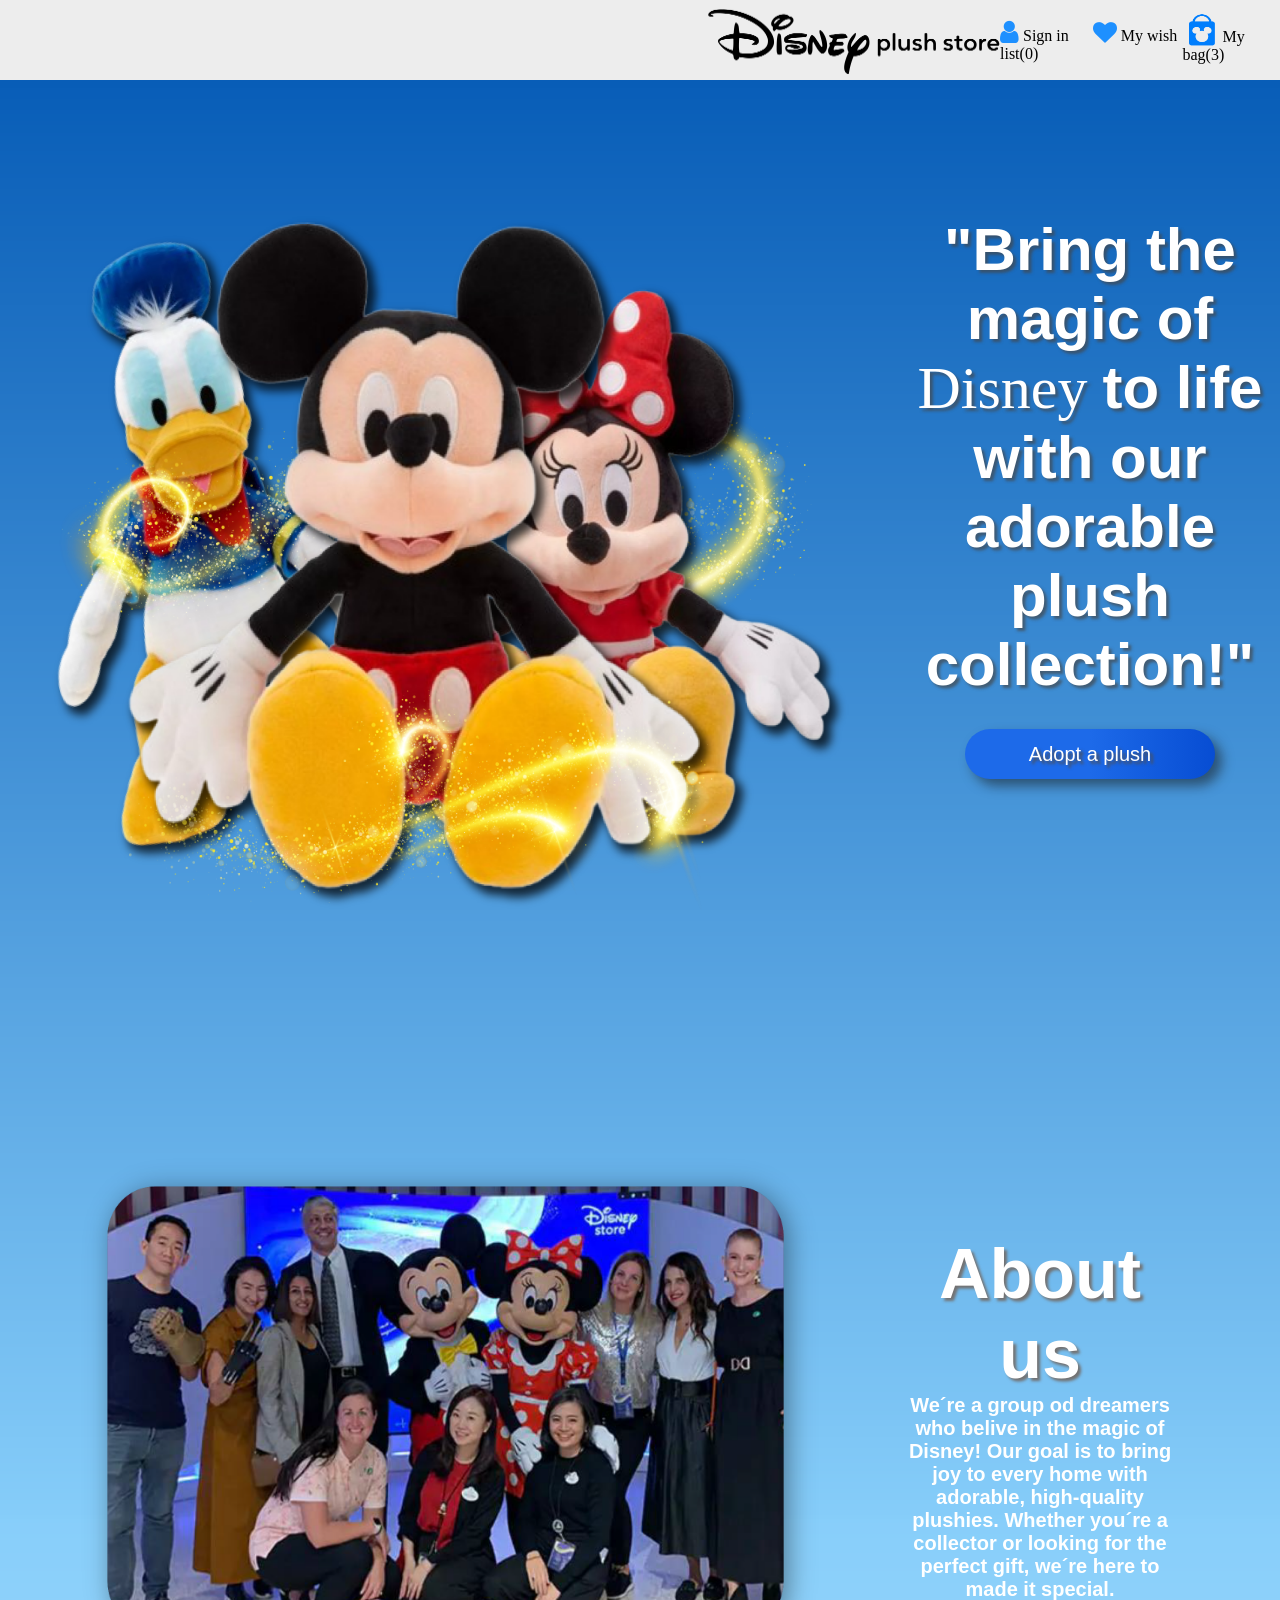
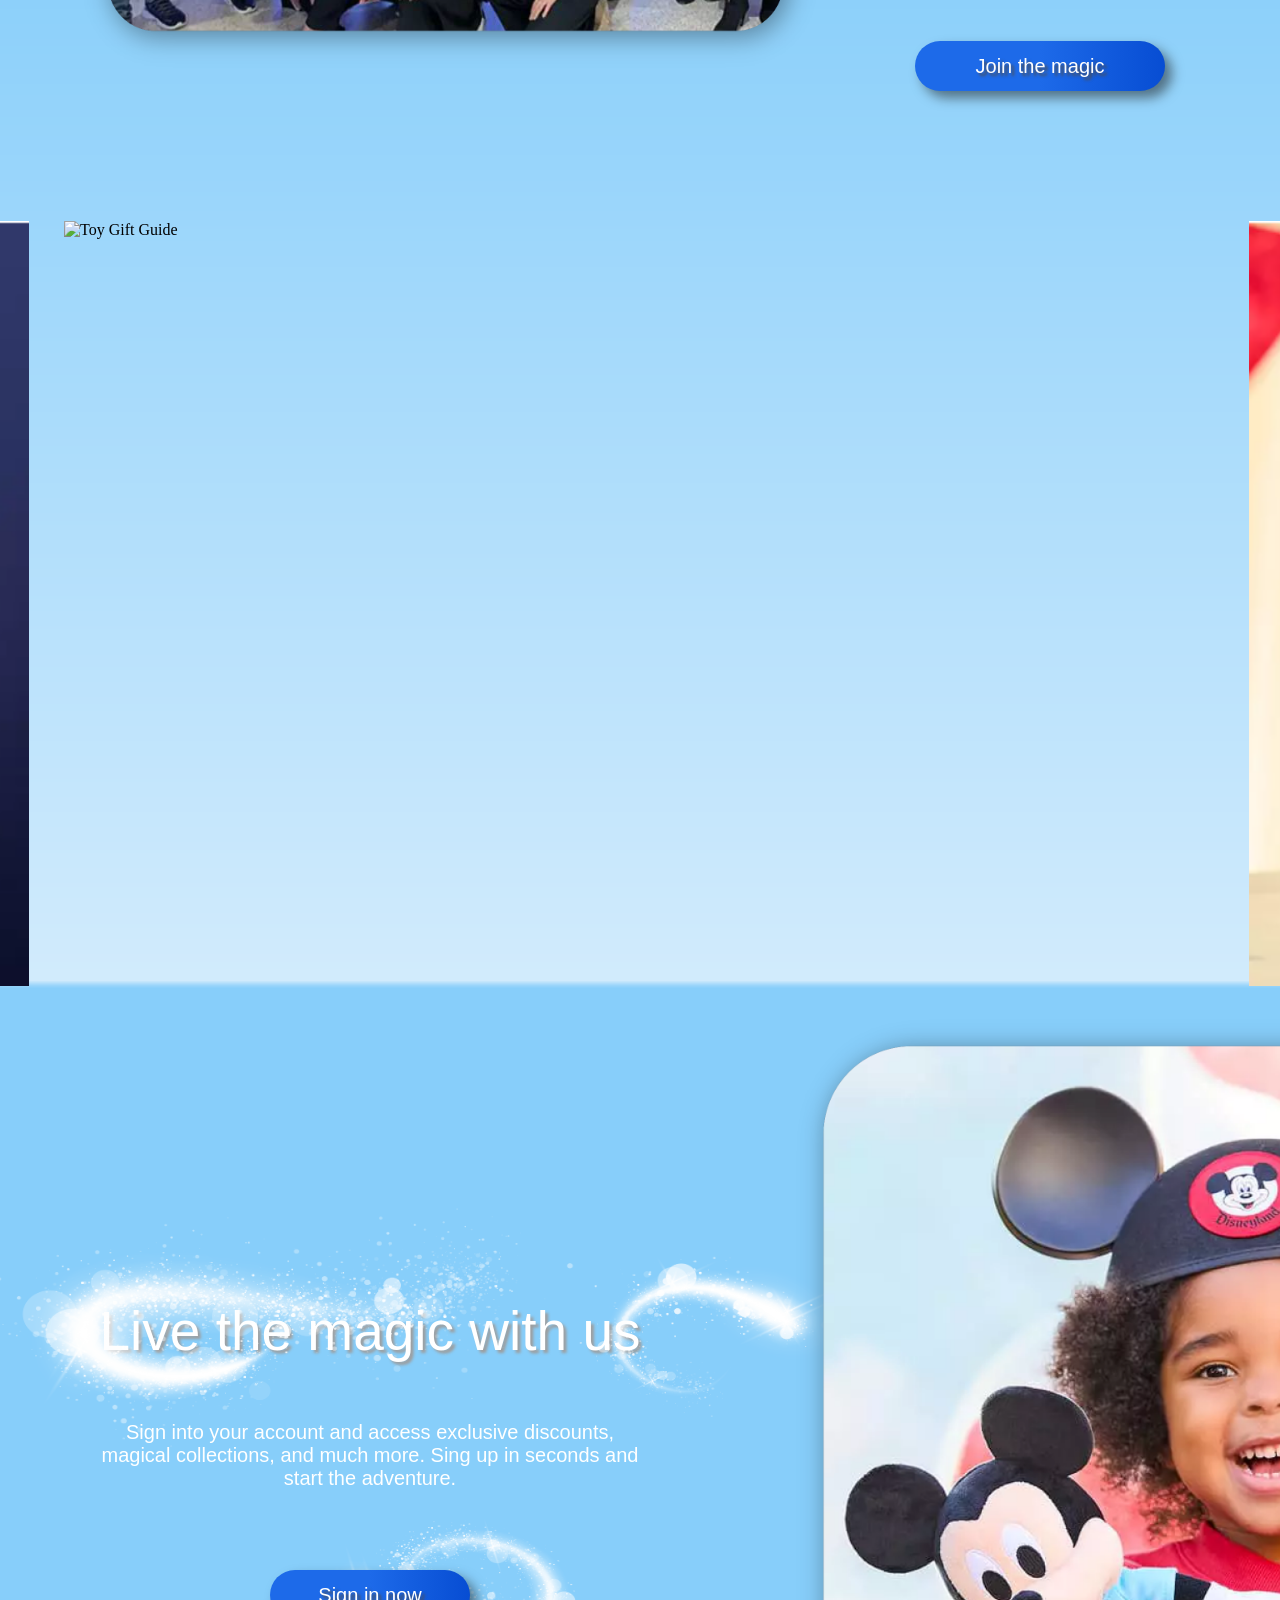
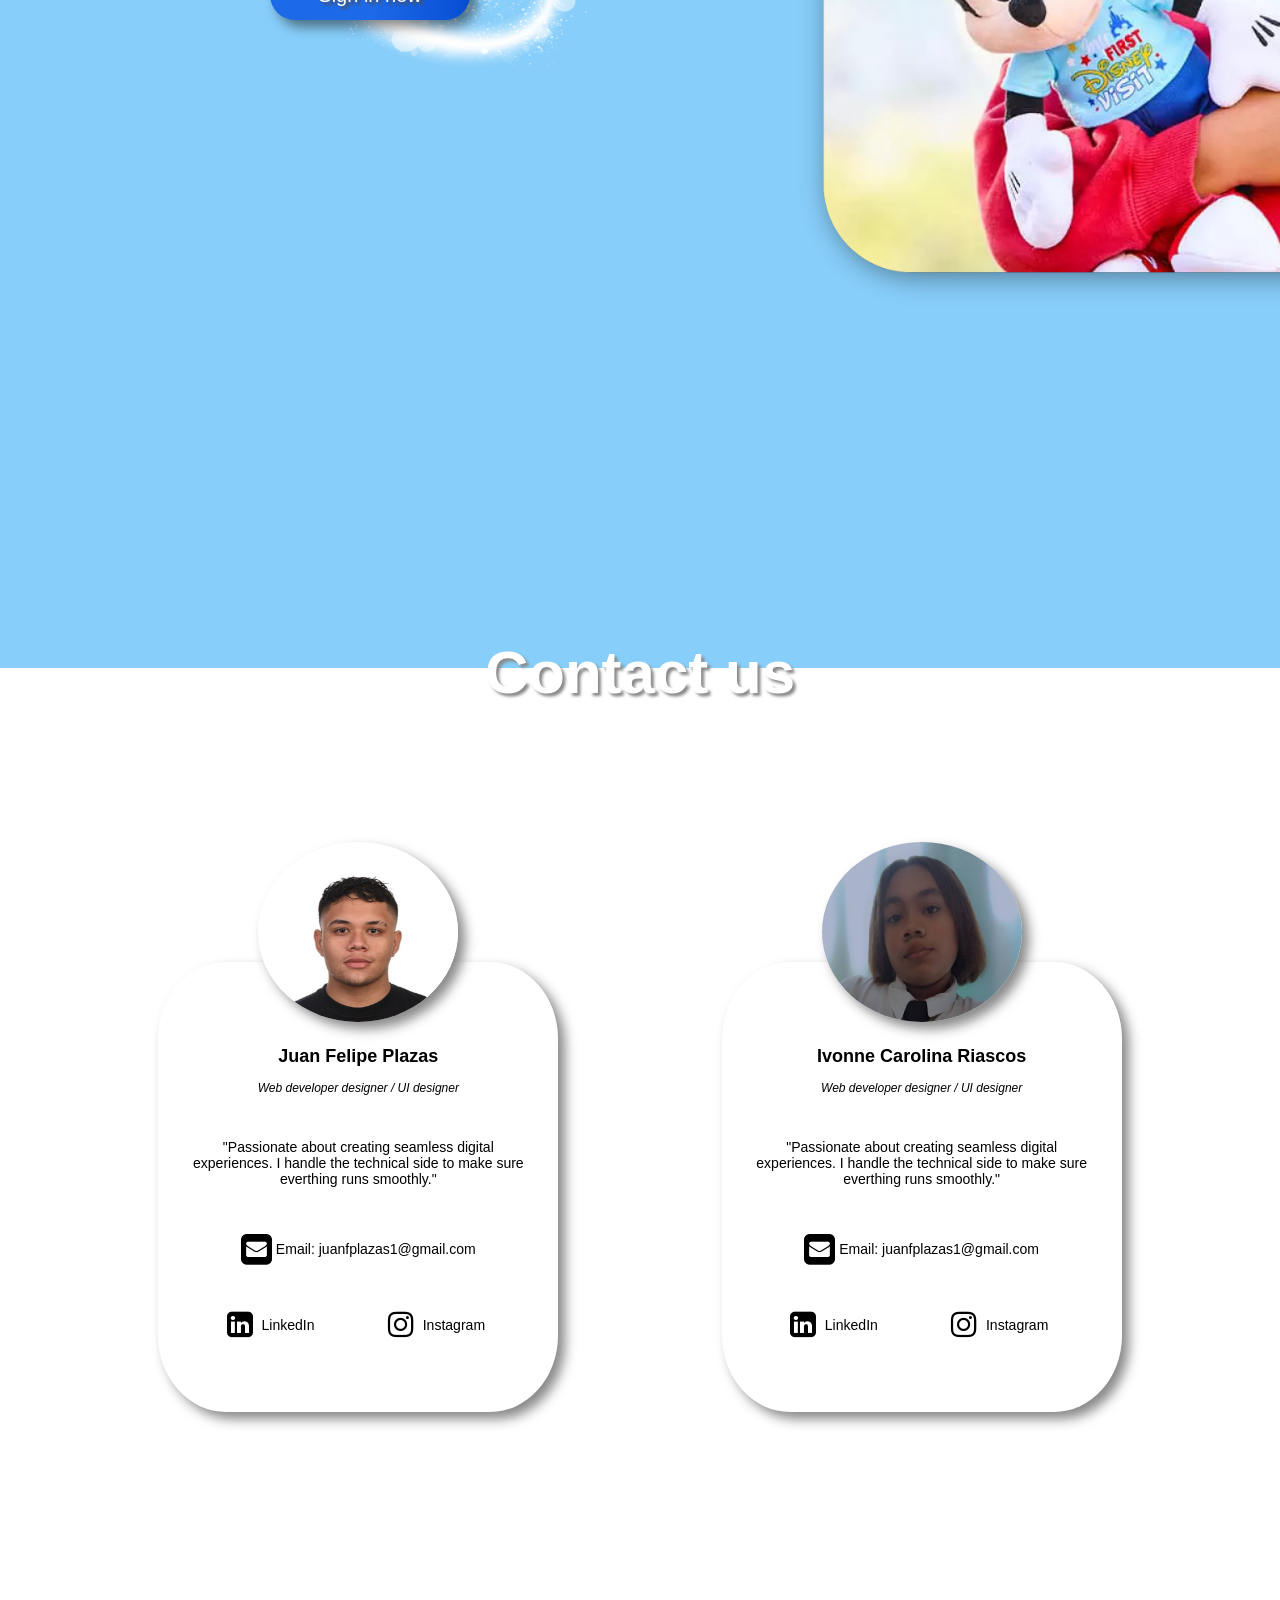
==== index.html @ 0845c3bc "Primer commit" ====
<!DOCTYPE html>
<html lang="en">

<head>
    <meta charset="UTF-8">
    <meta name="viewport" content="width=device-width, initial-scale=1.0">
    <title>Document</title>
    <link rel="stylesheet" href="./css/estiloslading.css">
    <link rel="stylesheet" href="https://cdnjs.cloudflare.com/ajax/libs/font-awesome/4.7.0/css/font-awesome.min.css">


</head>

<body>
    <header>


        <figure>
            <img id="logo" src="./assets/images/logod.png" alt="">
        </figure>

        <nav id="menu-dos">
            <ul>
                <div class="iconods">
                    <li><a href="/pages/iniciosecion.html"> <i class="fa fa-user" style="font-size:26px;color:dodgerblue"></i>
                            Sign in</a></li>
                    <li><a href="/pages/favorito.html"> <i class="fa fa-heart" style="font-size:24px;color:dodgerblue"></i> My
                            wish list(0)</a>
                </div>
                </li>
                <div class="iconobag">
                    <li><a href="/pages/carrito.html"><img id="icono" src="./assets/images/icno.png" alt=""><span
                                class="bag">My bag(3)</span></a>
                </div>
                </li>
            </ul>
        </nav>



    </header>
    <div class="contenedor">

        <div class="columna">
            <img id="imagenpeluchemickey" src="./assets/images/peluche mickey.png" alt="">
        </div>

        <div class="columnados">
            <h1 id="textone">"Bring the magic of <span class="disney">Disney </span> to life with our adorable plush
                collection!" </h1>
            <a href="/pages/catalogo-principal.html"><button id="botonone">Adopt a plush</button></a>

        </div>
    </div>

    <div class="contenedor">
        <div class="columna">
            <img id="imagenenosotros" src="./assets/images/nosotros.png " alt="">
        </div>

        <div class="columnatres">

            <h1 id="titulonosotros">About us</h1>
            <h2 class="textoseg">We´re a group od dreamers who belive in the magic of Disney! Our goal is to bring joy
                to every home with
                adorable, high-quality plushies. Whether you´re a collector
                or looking for the perfect gift, we´re here to made it special. </h2>
            <a href="/pages/registro.html"><button id="botonsone">Join the magic</button></a>

        </div>


    </div> <!-- contenedor div -->


    <div class="carousel">
        <div class="carousel-images">
            <img src="./assets/images/lorcana.png" alt="Lorcana Promo">
            <img src="./assets/images/toy stoy.png de pantalla 2025-03-24 030516.png" alt="Toy Gift Guide">
            <img src="./assets/images/mickwyfiesta.png" alt="Plush Pals">
        </div>
    </div>

    <script>
        let index = 0;
        function changeImage() {
            const images = document.querySelector(".carousel-images");
            index = (index + 1) % 3;
            images.style.transform = `translateX(-${index * 100}vw)`;
        }
        setInterval(changeImage, 3000);
    </script>


    <div class="contenedordos">

        <div class="columnacuatro">
            <div class="textotres">
                <img id="fondoestre" src="./assets/images/fondo estrella diseny.png" estrella diseny.png" alt="">
                <h1 id="textit">Live the magic with us </h1> <br>
                <h2 id="textos">Sign into your account and access exclusive discounts, magical collections, and much
                    more. Sing up in seconds and start the adventure.

                </h2>
                <a href="/pages/iniciosecion.html"><button id="botondos">Sign in now</button></a>

            </div>
        </div>


        <div class="peluchecontent">
            <img id="pelucheimag" src="./assets/images/niñofoto.png" alt="">
        </div>



    </div><!-- contenedor div -->


    <h1 id="contacto">Contact us</h1>
    <div class="contenedortres">

        <div class="nombreuno">
            <img id="fotoju" src="./assets/images/FotoF.jpeg" alt="">
            <div class="textojua">
                <h2 id="nombre">Juan Felipe Plazas</h2> <br>
                <h4 id="cursiva">Web developer designer / UI designer</h4> <br>

                <h3 id="textt">"Passionate about creating seamless digital experiences. I handle the technical side to
                    make sure
                    everthing runs smoothly."</h3> <br>
                <h3><i class="fa fa-envelope-square" style="font-size:36px"></i> <span class="icontres">
                        Email: juanfplazas1@gmail.com</span></h3> <br> <br> <br>
                <div class="redes">
                    <br>
                    <br>
                    <h3 id="red"><a href="/pages/catalogo-principal.html"><i class="fa fa-linkedin-square"
                                style="font-size:30px"></a></i><span class="iconcuatro"> LinkedIn</h3> <br></span>
                    <br>
                    <h3 id="red"> <a href="/pages/iniciosecion.html"><i class="fa fa-instagram"
                                style="font-size:30px"></a></i><span class="iconcuatro">
                            Instagram</span></h3><br>
                </div>
            </div>
        </div>

        <div class="nombredos">
            <img id="fotoca" src="./assets/images/fotoC.jpg" alt="">
            <div class="textocar">

                <h2>Ivonne Carolina Riascos</h2> <br>
                <h4 id="cursiva">Web developer designer / UI designer</h4> <br>

                <h3 id="textt">"Passionate about creating seamless digital experiences. I handle the technical side to
                    make sure
                    everthing runs smoothly."</h3> <br>


                <h3><i class="fa fa-envelope-square" style="font-size:36px"></i><span class="icontres">
                        Email: juanfplazas1@gmail.com</h3></span> <br> <br>
                <br>


                <div class="redes">

                    <br>
                    <h3><a href=""><i class="fa fa-linkedin-square" style="font-size:30px"></a></i> <span
                            class="iconcuatro">LinkedIn</h3></span> <br>
                    <br>
                    <h3><a href=""><i class="fa fa-instagram" style="font-size:30px"></a></i> <span
                            class="iconcuatro">Instagram</h3></span> <br>
                </div>
            </div>

        </div><!-- contenedor div -->






</body>

</html>
---- css/estiloslading.css ----
* {
    margin: 0%;
    padding: 0%;
}


nav ul {

    display: flex;
}

nav li {
    display: inline;
    margin-right: 20px;

}

#logo {
    width: 300px;
    height: 400px;
    padding-left: 700px;
    padding-top: 30px;
}

header {
    background-color: #EDEDED;
    height: 80px;
    color: #fff;
    display: flex;
    justify-content: space-between;
    align-items: center;
    margin: 0%;

}

#menu-uno {
    padding-left: 100px;

}

body {
    margin: 0;
    padding: 0;
    background-image: url(../assets/images/FONDO\ DEGRA.png);
    background-repeat: no-repeat;
    background-size: 240%;
    overflow-x: hidden;

}

html,
body {
    height: 100%;
}

a {
    text-decoration: none;
    color: black;
}

.contenedor {
    display: flex;
    min-height: 100vh;
}

.columna {
    align-content: center;
    position: relative;
}

.columnados {

    align-content: center;
    text-align: center;
    width: 50%;
}

#imagenpeluchemickey {
    position: relative;
    top: -150px;
    width: 900px;
    height: 1300px;

}

#textone {
    color: #fff;
    padding-bottom: 500px;
    font-size: 70px;
    font-weight: 800;
    font-style: normal;
    font-family: "Poppins", sans-serif;
    font-size: 60px;
    font-weight: 600;
    font-style: normal;
    text-shadow: 3px 3px 3px rgba(70, 69, 69, 0.674)
}

.disney {
    font-family: 'waltograph';
    src: url(/waltograph/waltograph42.otf);
    font-weight: 400;


}

.carousel {
    width: 100vw;
    height: 90vh;
    overflow: hidden;
    margin-top: 60px;
    display: flex;
    justify-content: center;
    align-items: center;
    position: relative;
    bottom: 1000px;
}

.carousel-images {
    display: flex;
    width: 300vw;
    transition: transform 1s ease-in-out;
    justify-content: center;
}

.carousel-images img {
    width: 90vw;
    height: 85vh;
    object-fit: contain;
    margin: auto;
}

#botonone {
    position: relative;
    top: -470px;
    text-align: center;
    background-image: linear-gradient(to left, #074DD3, #1D6AE9, #1D6AE9);
    color: #ffffff;
    box-shadow: 7px 7px 12px 0 rgba(20, 20, 20, 0.5);
    border: none;
    border-radius: 25px;
    border: 500px white;
    width: 250px;
    height: 50px;
    font-family: "Poppins", sans-serif;
    font-size: 20px;
    font-weight: 500;
    font-style: normal;
    text-shadow: 3px 3px 3px rgb(79, 79, 79)
}

#botonsone {
    position: relative;
    top: 40px;
    text-align: center;
    background-image: linear-gradient(to left, #074DD3, #1D6AE9, #1D6AE9);
    color: #ffffff;
    box-shadow: 7px 7px 12px 0 rgba(20, 20, 20, 0.5);
    border: none;
    border-radius: 25px;
    border: 500px white;
    width: 250px;
    height: 50px;
    font-family: "Poppins", sans-serif;
    font-size: 20px;
    font-weight: 500;
    font-style: normal;
    text-shadow: 3px 3px 3px rgb(79, 79, 79)
}

#imagenenosotros {
    margin-top: 50px;
    position: relative;
    bottom: 600px;

    width: 900px;
    height: 1300px;
}


.columnatres {
    text-align: center;
    color: #fff;
    margin-top: 50px;
    position: relative;
    bottom: 200px;
    font-size: 20px;
    padding-right: 100px;
    margin-bottom: 0;



}


#botondos {
    position: relative;
    top: 40px;
    text-align: center;
    background-image: linear-gradient(to left, #074DD3, #1D6AE9, #1D6AE9);
    color: #ffffff;
    box-shadow: 7px 7px 12px 0 rgba(20, 20, 20, 0.5);
    border: none;
    border-radius: 25px;
    border: 500px white;
    width: 200px;
    height: 50px;
    font-family: "Poppins", sans-serif;
    font-size: 20px;
    font-weight: 500;
    font-style: normal;
    text-shadow: 3px 3px 3px rgb(79, 79, 79)
}

#titulonosotros {
    font-family: "Poppins", sans-serif;
    font-size: 70px;
    font-weight: 500px;
    font-style: normal;
    text-shadow: 3px 3px 3px rgb(115, 114, 114)
}

.columnacuatro {
    padding: 50px;
    align-content: center;
    text-align: center;
    color: #fff;
    width: 50%;
    position: relative;
    bottom: 1400px;

}

#fondoestre {
    margin-left: -200px;
    width: 1100px;
    height: 580px;
    position: relative;
    top: 450px;

}

#textit {
    font-family: "Poppins", sans-serif;
    font-size: 55px;
    font-weight: 500;
    font-style: normal;
    text-shadow: 3px 3px 3px rgb(157, 157, 157)
}

#textos {
    font-family: "Poppins", sans-serif;
    font-size: 20px;
    font-weight: 500;
    font-style: normal;
    text-shadow: 7px 7px 12px 0 rgba(20, 20, 20, 0.5);
    padding: 40px;

}


.peluchecontent {
    width: 50%;
    text-align: right;
}

.contenedordos {
    display: flex;

}

.textotres {
    margin-top: 50px;
    position: relative;
    bottom: 200px;
}

#pelucheimag {

    width: 1000px;
    border-radius: 4%;
    margin-top: 50px;
    position: relative;
    bottom: 1250px;
}

#icono {
    width: 40px;
    height: 50px;
}

.iconods {
    position: relative;
    top: 15px;
}

.iconobag {
    position: relative;
    top: 3px;

}

.bag {
    position: relative;
    bottom: 15px;
}

.contenedortres {
    display: flex;
    justify-content: space-evenly;
    position: relative;
    bottom: 1100px;
    margin-top: 50px;

}

#contacto {
    padding-top: 4%;
    text-align: center;
    margin-top: 50px;
    position: relative;
    color: white;
    text-shadow: 7px 7px 12px 0 rgba(20, 20, 20, 0.10);
    bottom: 1300px;
    font-family: "Poppins", sans-serif;
    font-size: 60px;
    font-weight: 600;
    font-style: normal;
    text-shadow: 3px 3px 3px rgb(138, 138, 138)
}

.nombreuno {
    background-color: #ffffff;
    box-shadow: 7px 7px 12px 0 rgba(20, 20, 20, 0.5);

    align-content: center;
    margin: 5px;
    text-align: center;
    color: black;
    height: 450px;
    border-radius: 17%;
    width: 400px;
}

.nombredos {
    background-color: #ffffff;
    box-shadow: 7px 7px 12px 0 rgba(20, 20, 20, 0.5);

    align-content: center;
    margin: 5px;
    text-align: center;
    color: black;
    height: 450px;
    border-radius: 17%;
    width: 400px;
}

#fotoju {
    width: 200px;
    height: 180px;
    position: relative;
    top: -120px;
    border-radius: 50%;
    box-shadow: 7px 7px 12px 0 rgba(20, 20, 20, 0.5);

}

#fotoca {
    width: 200px;
    height: 180px;
    position: relative;
    top: -120px;
    border-radius: 50%;
    box-shadow: 7px 7px 12px 0 rgba(20, 20, 20, 0.5);

}

#red {
    position: relative;


}

.redes {
    display: flex;
    justify-content: space-evenly;

}

.icontres {
    position: relative;
    bottom: 8px;
}

.textojua {
    font-weight: normal;
    text-align: center;
    position: relative;
    top: -100px;
    font-family: "Poppins", sans-serif;
    font-size: 12px;

}

.textoseg {
    font-family: "Poppins", sans-serif;
    font-size: 20px;
    font-weight: 600;
    font-style: normal;
}

.iconcuatro {
    position: relative;
    bottom: 5px;
    padding: 5px;
}

.textojua h3 {
    font-weight: normal;

}

#cursiva {
    font-family: "Poppins", sans-serif;
    font-weight: 500;
    font-style: italic;

}

.textocar {
    font-weight: normal;
    text-align: center;
    position: relative;
    top: -100px;
    font-family: "Poppins", sans-serif;
    font-size: 12px;
}

.textocar h3 {
    font-weight: normal;

}

#textt {
    padding: 30px;
}
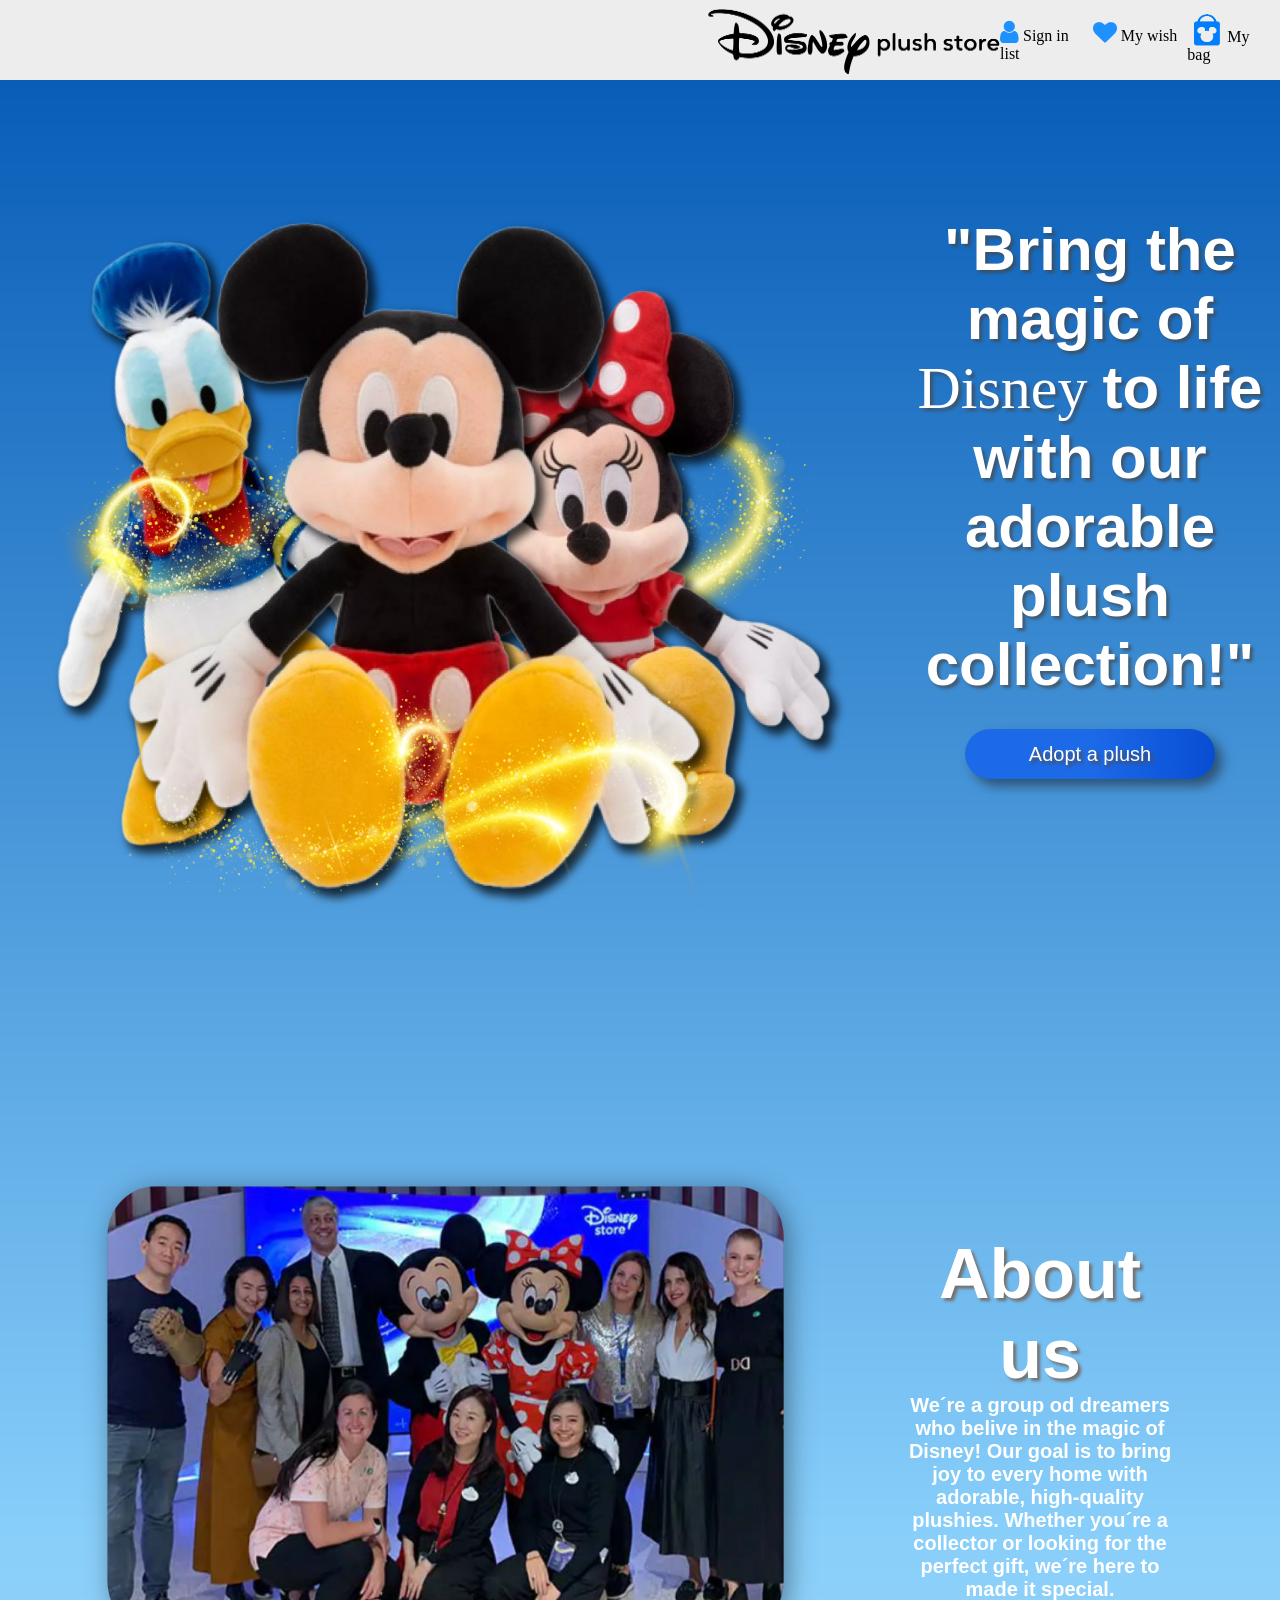
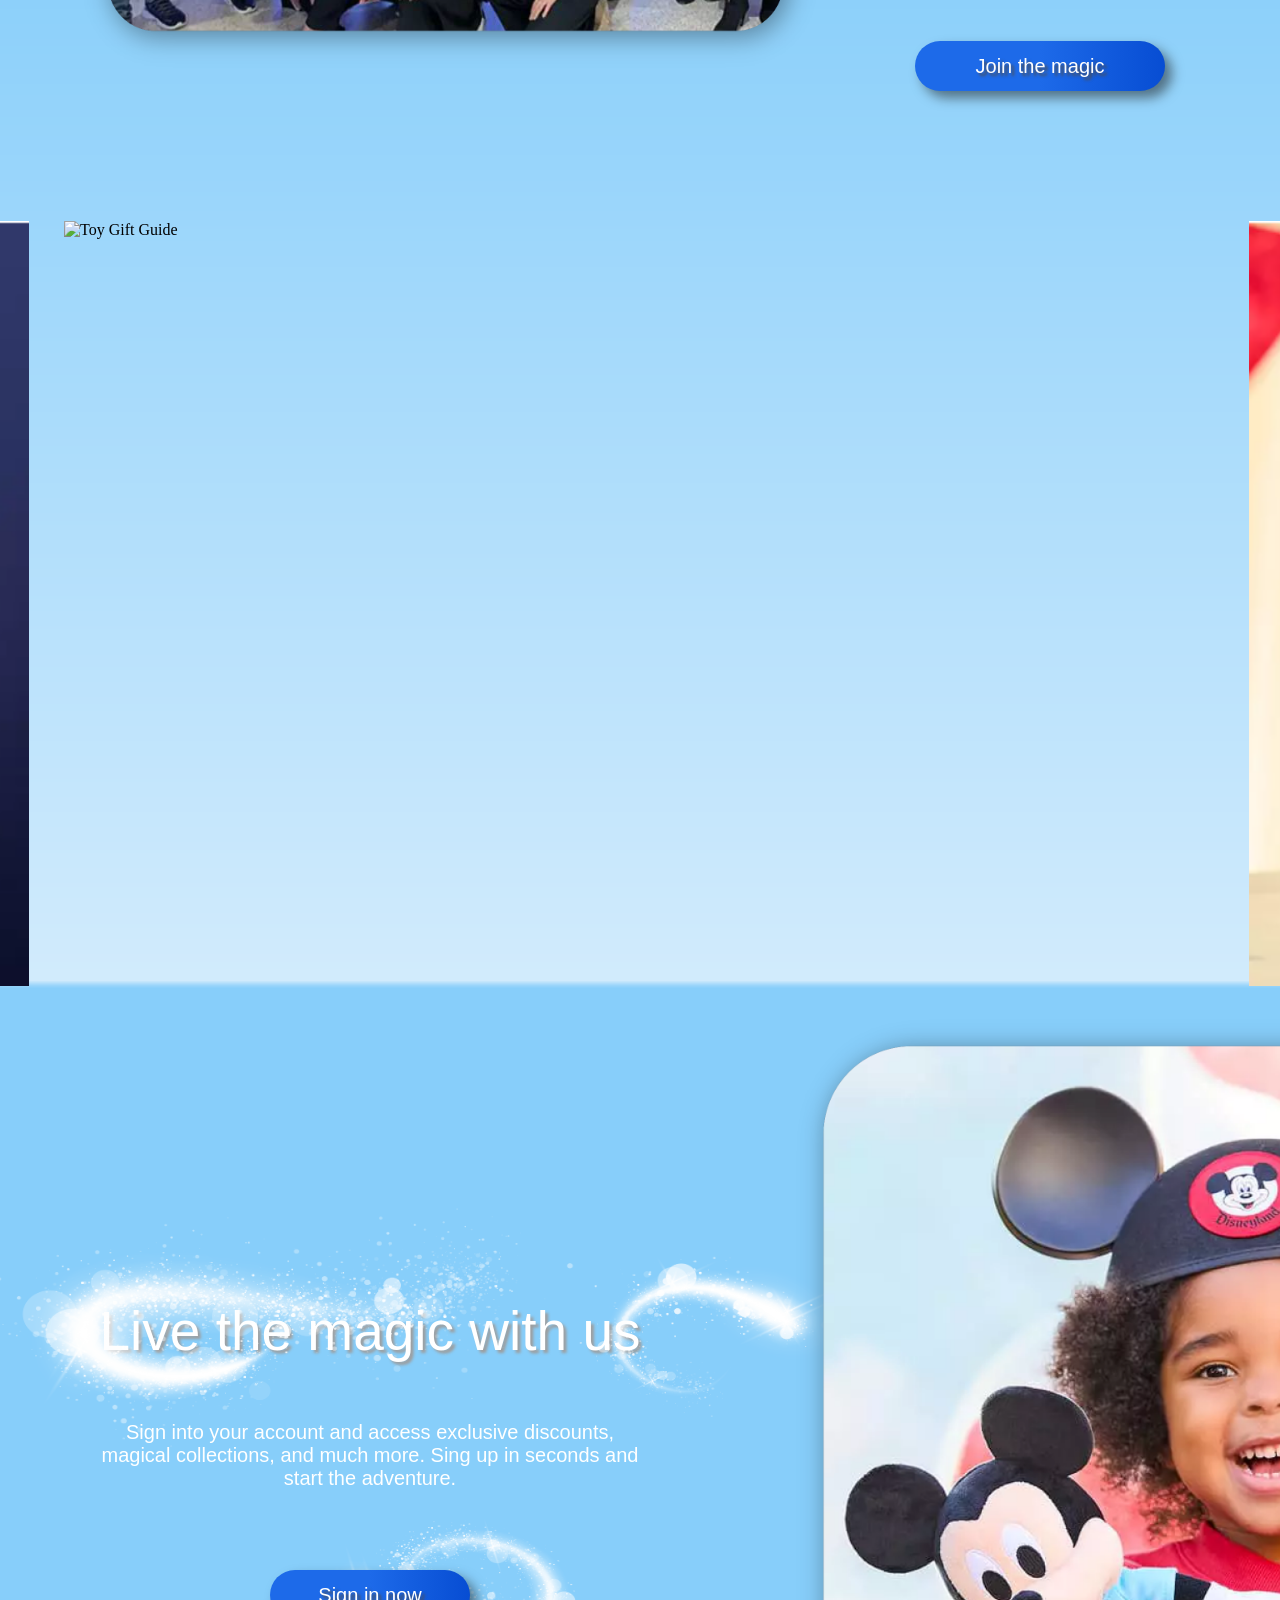
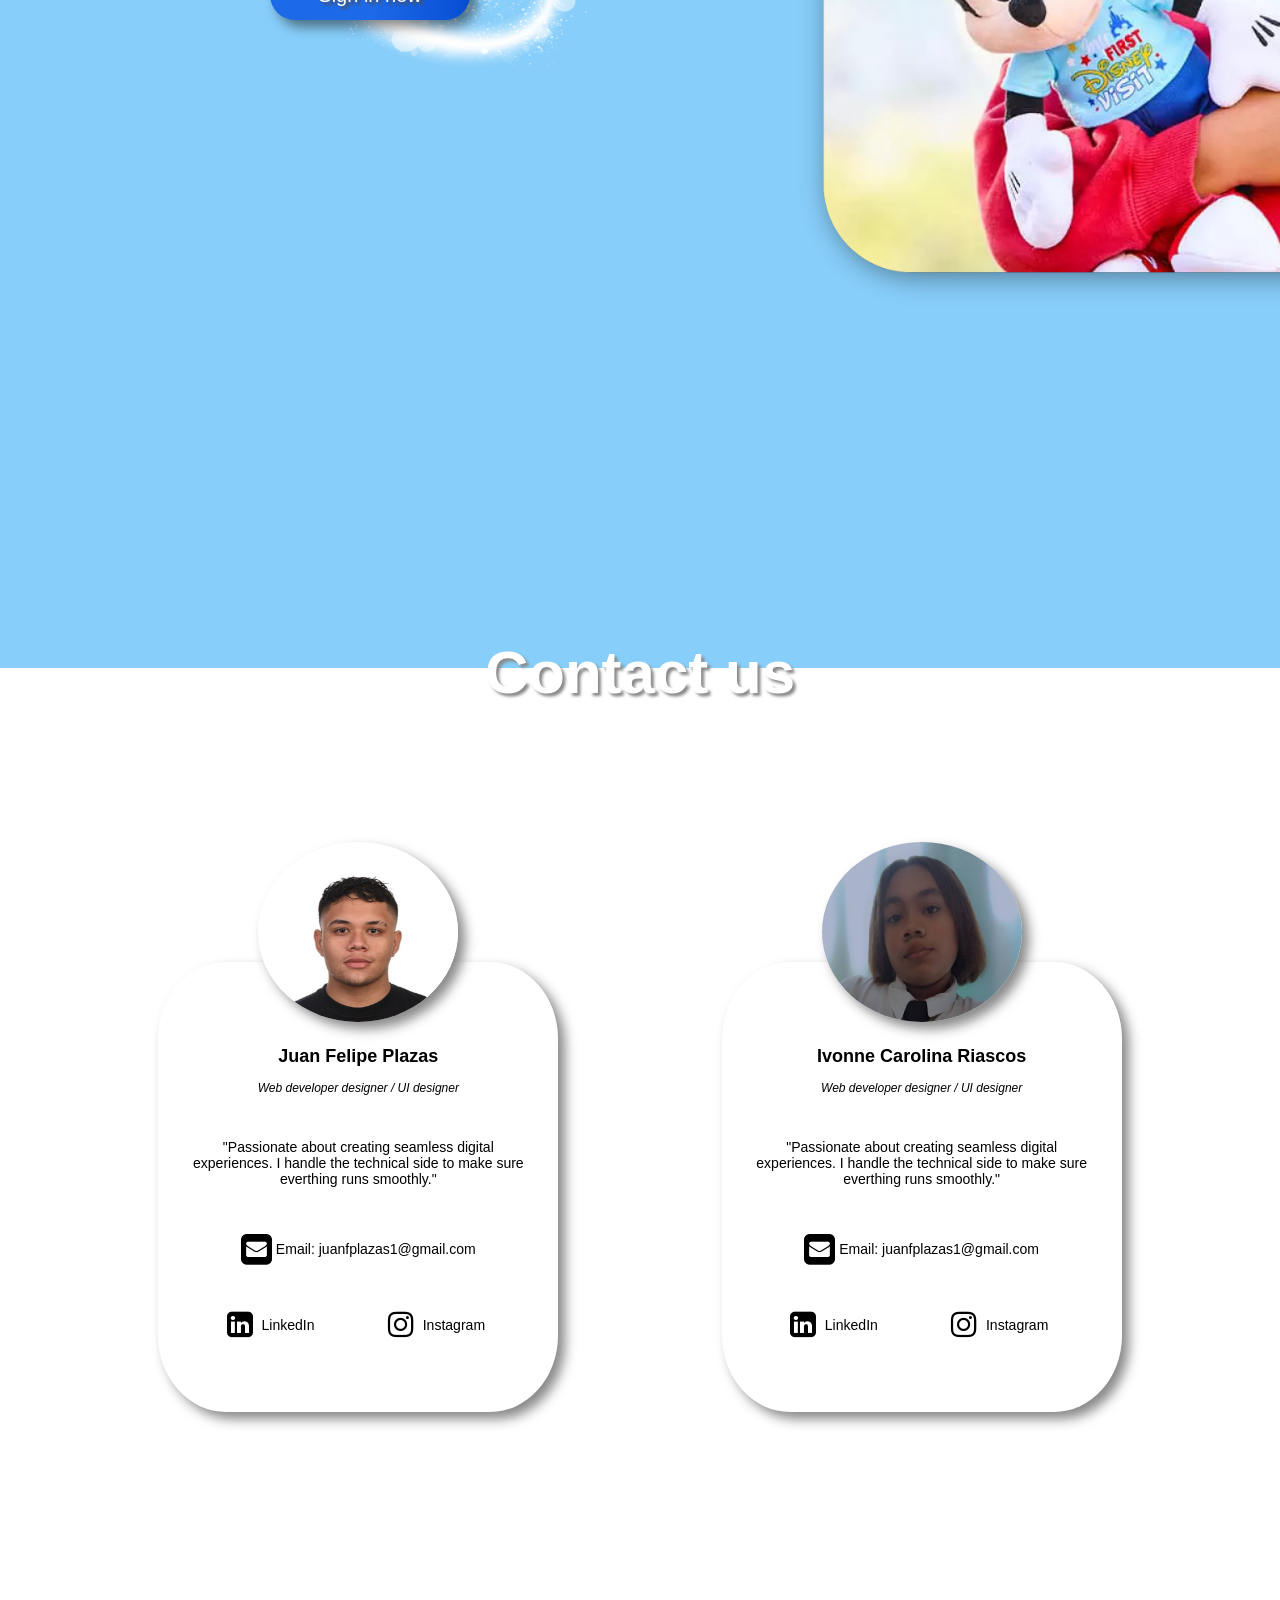
==== commit 9e6534fc: "Se adjusta el profile" ====
--- a/index.html
+++ b/index.html
@@ -25,12 +25,12 @@
                     <li><a href="/pages/iniciosecion.html"> <i class="fa fa-user" style="font-size:26px;color:dodgerblue"></i>
                             Sign in</a></li>
                     <li><a href="/pages/favorito.html"> <i class="fa fa-heart" style="font-size:24px;color:dodgerblue"></i> My
-                            wish list(0)</a>
+                            wish list</a>
                 </div>
                 </li>
                 <div class="iconobag">
                     <li><a href="/pages/carrito.html"><img id="icono" src="./assets/images/icno.png" alt=""><span
-                                class="bag">My bag(3)</span></a>
+                                class="bag">My bag</span></a>
                 </div>
                 </li>
             </ul>
